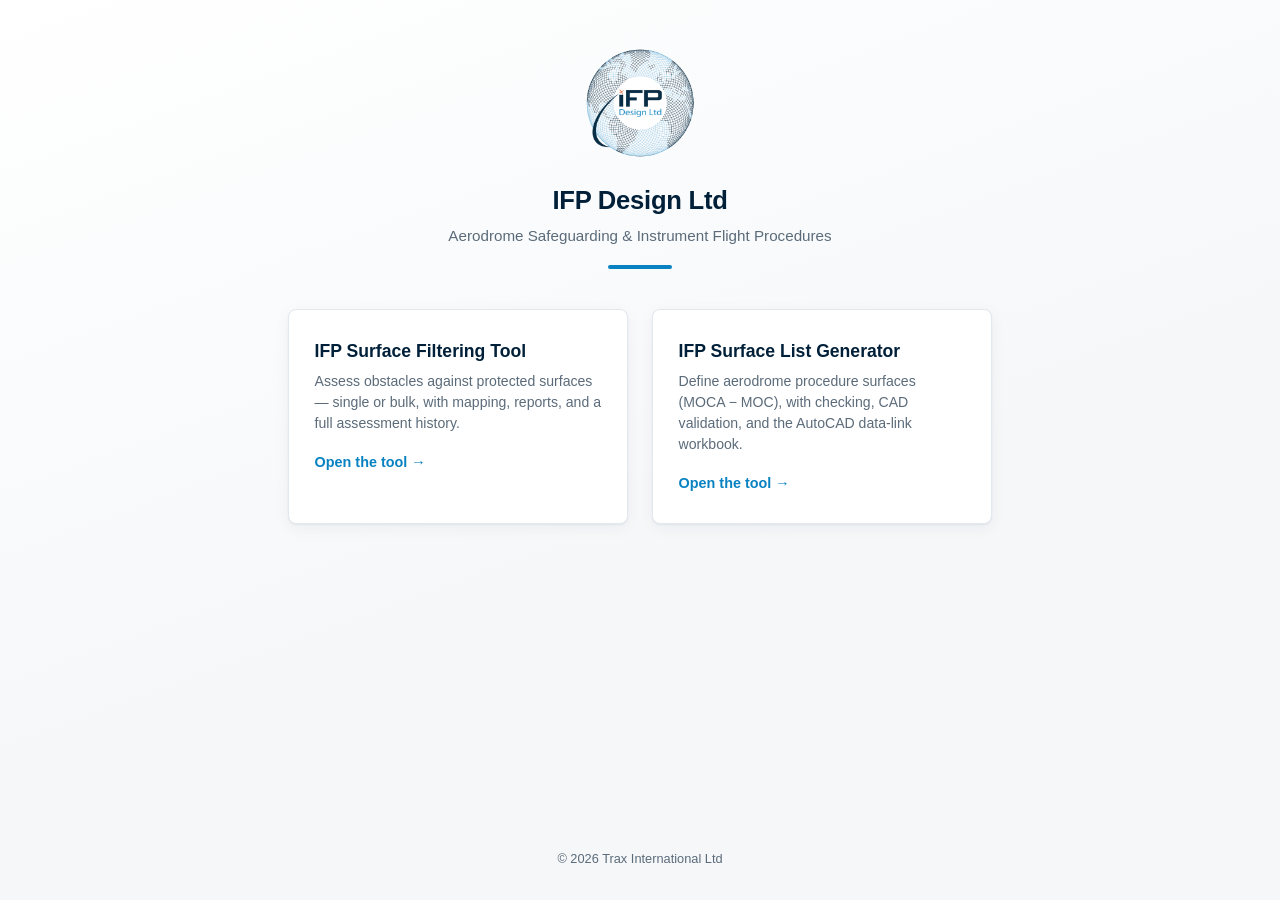
==== portal/index.html @ ddc605b1 "Initial commit" ====
<!DOCTYPE html>
<html lang="en">
<head>
<meta charset="UTF-8">
<meta name="viewport" content="width=device-width, initial-scale=1.0">
<title>IFP Design Ltd — Tools</title>
<link rel="icon" href="assets/logo.png">
<style>
  /* House tokens — mirrors the shared stylesheet of both tools */
  :root{
    --brand-blue:#0982C1; --brand-blue-dark:#076ca1; --brand-navy:#002039;
    --ink:#1b2733; --ink-soft:#5b6b7a; --line:#e2e8ee; --bg:#f5f7f9;
    --radius:8px;
    --shadow:0 1px 2px rgba(0,32,57,.06),0 4px 16px rgba(0,32,57,.05);
    --font:-apple-system,BlinkMacSystemFont,"Segoe UI",Roboto,Helvetica,Arial,sans-serif;
  }
  *{box-sizing:border-box;margin:0;padding:0}
  body{font-family:var(--font);color:var(--ink);background:linear-gradient(160deg,#ffffff 0%,var(--bg) 60%);
    min-height:100vh;display:flex;flex-direction:column;align-items:center;
    padding:3rem 1.5rem 2rem;-webkit-font-smoothing:antialiased;line-height:1.5}
  .head{text-align:center;margin-bottom:2.5rem}
  .head img{max-height:110px;max-width:110px;margin-bottom:1rem}
  h1{color:var(--brand-navy);font-size:1.6rem;font-weight:700;letter-spacing:-.01em}
  .sub{color:var(--ink-soft);font-size:.95rem;margin-top:.35rem}
  .band{height:4px;width:64px;background:var(--brand-blue);border-radius:2px;margin:1.1rem auto 0}

  .tools{display:grid;grid-template-columns:repeat(auto-fit,minmax(280px,340px));gap:1.5rem;justify-content:center;width:100%;max-width:760px}
  a.tool{display:block;background:#fff;border:1px solid var(--line);border-radius:var(--radius);
    box-shadow:var(--shadow);padding:1.75rem 1.6rem;text-decoration:none;color:inherit;
    transition:transform .15s,box-shadow .15s,border-color .15s}
  a.tool:hover{transform:translateY(-3px);border-color:var(--brand-blue);
    box-shadow:0 2px 4px rgba(0,32,57,.08),0 10px 28px rgba(0,32,57,.10)}
  .tool h2{color:var(--brand-navy);font-size:1.1rem;font-weight:700;margin-bottom:.4rem}
  .tool p{color:var(--ink-soft);font-size:.88rem;min-height:3.9em}
  .tool .go{display:inline-flex;align-items:center;gap:.4rem;margin-top:1.1rem;
    font-weight:600;font-size:.9rem;color:var(--brand-blue)}
  a.tool:hover .go{color:var(--brand-blue-dark)}

  footer{margin-top:auto;padding-top:3rem;font-size:.8rem;color:var(--ink-soft);text-align:center}
  @media (max-width:640px){ body{padding-top:2rem} .head img{max-height:90px} }
</style>
</head>
<body>
  <div class="head">
    <img src="assets/logo.png" alt="IFP Design Ltd">
    <h1>IFP Design Ltd</h1>
    <p class="sub">Aerodrome Safeguarding &amp; Instrument Flight Procedures</p>
    <div class="band"></div>
  </div>

  <div class="tools">
    <!-- EDIT THESE TWO hrefs to your Railway URLs -->
    <a class="tool" href="https://YOUR-FILTERING-TOOL.up.railway.app">
      <h2>IFP Surface Filtering Tool</h2>
      <p>Assess obstacles against protected surfaces — single or bulk, with mapping, reports, and a full assessment history.</p>
      <span class="go">Open the tool &#8594;</span>
    </a>
    <a class="tool" href="https://YOUR-SURFACE-LIST-GENERATOR.up.railway.app">
      <h2>IFP Surface List Generator</h2>
      <p>Define aerodrome procedure surfaces (MOCA &#8722; MOC), with checking, CAD validation, and the AutoCAD data-link workbook.</p>
      <span class="go">Open the tool &#8594;</span>
    </a>
  </div>

  <footer>&copy; <span id="y"></span> Trax International Ltd</footer>
  <script>document.getElementById("y").textContent=new Date().getFullYear();</script>
</body>
</html>
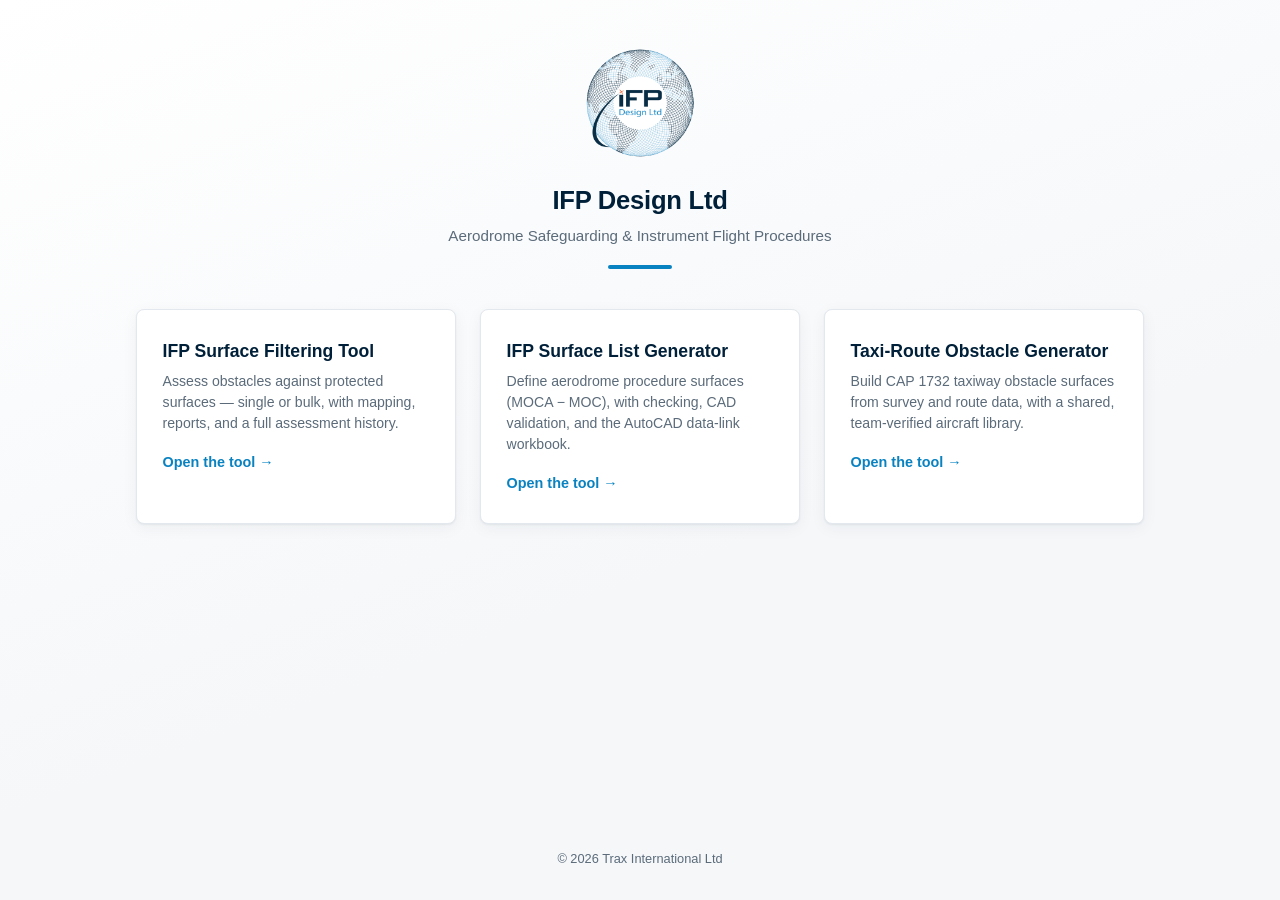
==== commit e1129853: "Added aircraft modelling" ====
--- a/portal/index.html
+++ b/portal/index.html
@@ -24,7 +24,7 @@
   .sub{color:var(--ink-soft);font-size:.95rem;margin-top:.35rem}
   .band{height:4px;width:64px;background:var(--brand-blue);border-radius:2px;margin:1.1rem auto 0}
 
-  .tools{display:grid;grid-template-columns:repeat(auto-fit,minmax(280px,340px));gap:1.5rem;justify-content:center;width:100%;max-width:760px}
+  .tools{display:grid;grid-template-columns:repeat(auto-fit,minmax(280px,320px));gap:1.5rem;justify-content:center;width:100%;max-width:1040px}
   a.tool{display:block;background:#fff;border:1px solid var(--line);border-radius:var(--radius);
     box-shadow:var(--shadow);padding:1.75rem 1.6rem;text-decoration:none;color:inherit;
     transition:transform .15s,box-shadow .15s,border-color .15s}
@@ -60,6 +60,11 @@
       <p>Define aerodrome procedure surfaces (MOCA &#8722; MOC), with checking, CAD validation, and the AutoCAD data-link workbook.</p>
       <span class="go">Open the tool &#8594;</span>
     </a>
+    <a class="tool" href="https://YOUR-AIRCRAFT-TOOL-URL">
+      <h2>Taxi-Route Obstacle Generator</h2>
+      <p>Build CAP 1732 taxiway obstacle surfaces from survey and route data, with a shared, team-verified aircraft library.</p>
+      <span class="go">Open the tool &#8594;</span>
+    </a>
   </div>
 
   <footer>&copy; <span id="y"></span> Trax International Ltd</footer>
